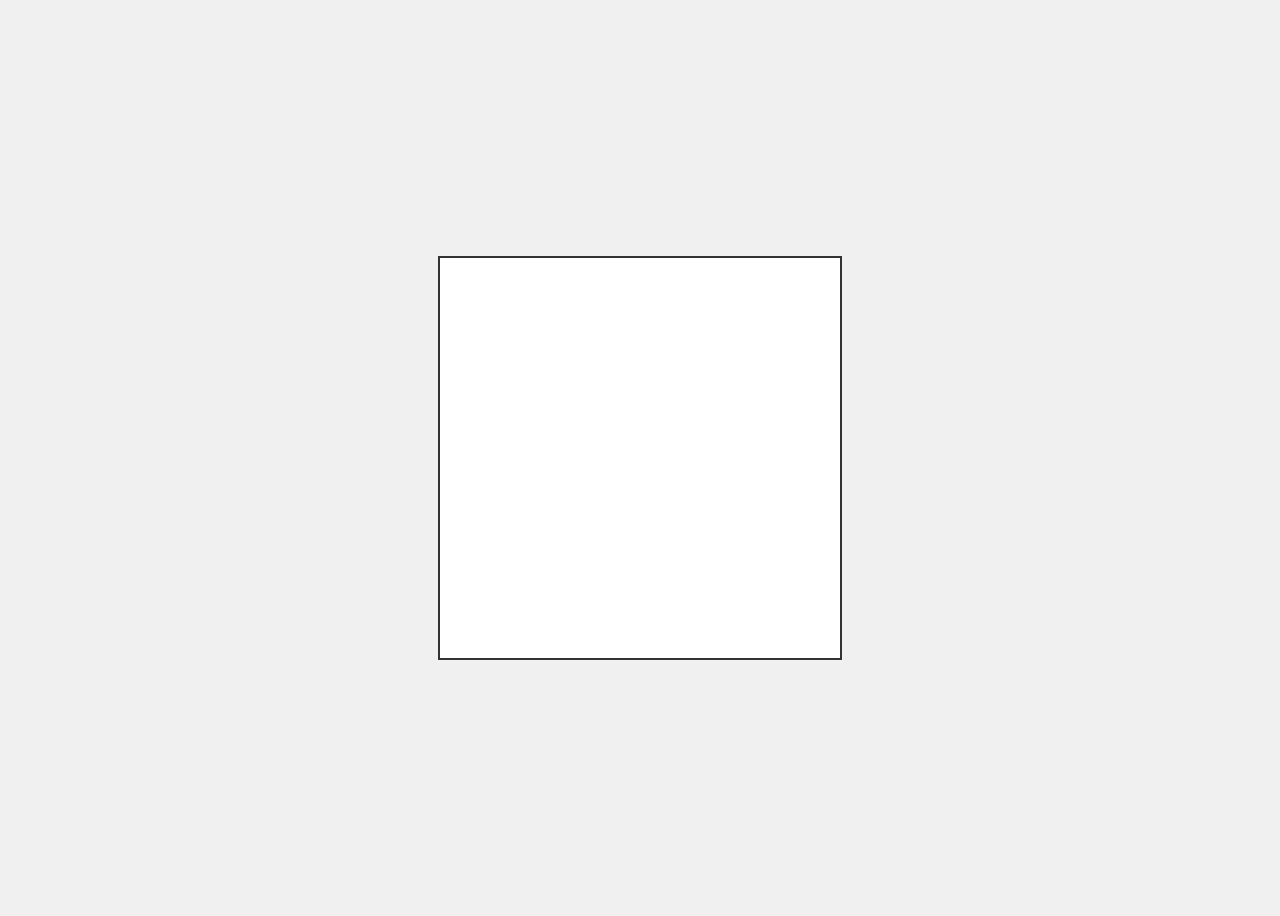
==== SnakeGame/index.html @ 2574bfdb "Basic logic" ====
<!DOCTYPE html>
<html lang="en">
<head>
    <meta charset="UTF-8">
    <meta name="viewport" content="width=device-width, initial-scale=1.0">
    <title>Snake Game</title>
    <link rel="stylesheet" href="style.css">
</head>
<body>
    <canvas id="gameCanvas" width="400" height="400"></canvas>
    <script src="script.js"></script>
</body>
</html>
---- SnakeGame/style.css ----
body {
  display: flex;
  justify-content: center;
  align-items: center;
  height: 100vh;
  background: #f0f0f0;
}
canvas {
  border: 2px solid #333;
  background: #fff;
}
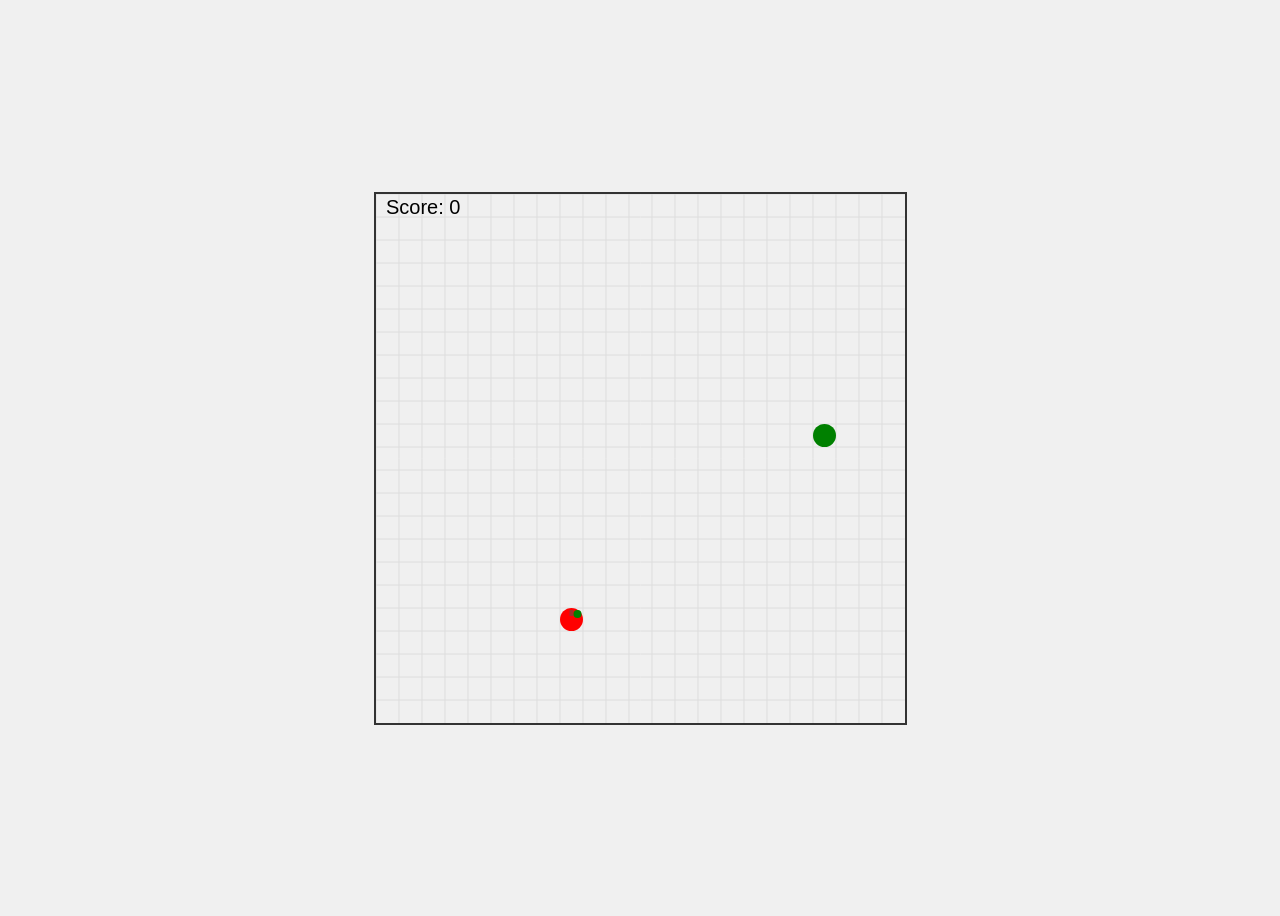
==== commit d7912c67: "Added a bit style" ====
--- a/SnakeGame/index.html
+++ b/SnakeGame/index.html
@@ -7,7 +7,7 @@
     <link rel="stylesheet" href="style.css">
 </head>
 <body>
-    <canvas id="gameCanvas" width="400" height="400"></canvas>
+    <canvas id="gameCanvas" width="529" height="529"></canvas>
     <script src="script.js"></script>
 </body>
 </html>
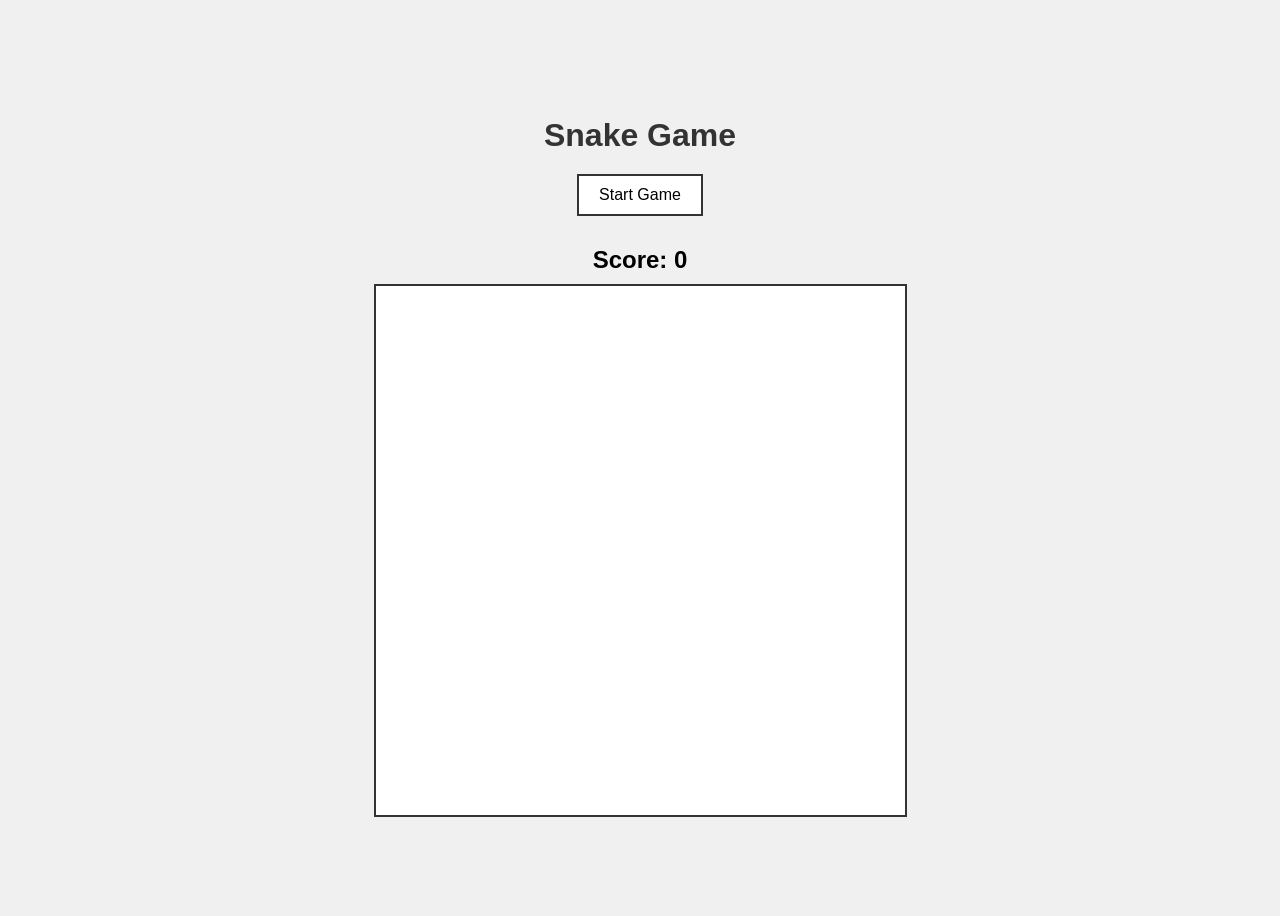
==== commit 1eef3ffd: "Added more style" ====
--- a/SnakeGame/index.html
+++ b/SnakeGame/index.html
@@ -1,13 +1,26 @@
 <!DOCTYPE html>
 <html lang="en">
 <head>
-    <meta charset="UTF-8">
-    <meta name="viewport" content="width=device-width, initial-scale=1.0">
-    <title>Snake Game</title>
-    <link rel="stylesheet" href="style.css">
+  <meta charset="UTF-8">
+  <meta name="viewport" content="width=device-width, initial-scale=1.0">
+  <title>Snake Game</title>
+  <link rel="stylesheet" href="style.css">
 </head>
 <body>
-    <canvas id="gameCanvas" width="529" height="529"></canvas>
-    <script src="script.js"></script>
+  <div class="game-container">
+    <h1 class="game-title">Snake Game</h1>
+    <button id="startBtn">Start Game</button>
+    <h2 id="score">Score: 0</h2>
+
+    <div class="canvas-wrapper">
+      <canvas id="gameCanvas" width="529" height="529"></canvas>
+      <div id="gameOverOverlay">
+        <h2>Game Over!</h2>
+        <button id="restartBtn">Restart</button>
+      </div>
+    </div>
+  </div>
+
+  <script src="script.js"></script>
 </body>
-</html>+</html>
--- a/SnakeGame/style.css
+++ b/SnakeGame/style.css
@@ -4,8 +4,65 @@
   align-items: center;
   height: 100vh;
   background: #f0f0f0;
+  font-family: 'Poppins', sans-serif;
 }
+
+.game-container {
+  text-align: center;
+}
+
+.game-title {
+  font-size: 32px;
+  font-weight: 700;
+  color: #333;
+  margin-bottom: 10px;
+}
+
+#startBtn, #restartBtn {
+  margin: 10px;
+  padding: 10px 20px;
+  font-size: 16px;
+  border: 2px solid #333;
+  background: #fff;
+  cursor: pointer;
+  transition: 0.3s;
+}
+
+#startBtn:hover, #restartBtn:hover {
+  background: #333;
+  color: #fff;
+}
+
+#score {
+  font-weight: bold;
+  margin-bottom: 10px;
+}
+
+.canvas-wrapper {
+  position: relative;
+  display: inline-block;
+}
+
 canvas {
   border: 2px solid #333;
   background: #fff;
 }
+
+#gameOverOverlay {
+  position: absolute;
+  top: 50%;
+  left: 50%;
+  transform: translate(-50%, -50%);
+  background: rgba(0, 0, 0, 0.7);
+  color: #fff;
+  padding: 30px 50px;
+  border-radius: 12px;
+  font-size: 24px;
+  display: none;
+  animation: fadeIn 0.4s ease;
+}
+
+@keyframes fadeIn {
+  from { opacity: 0; transform: translate(-50%, -60%); }
+  to { opacity: 1; transform: translate(-50%, -50%); }
+}
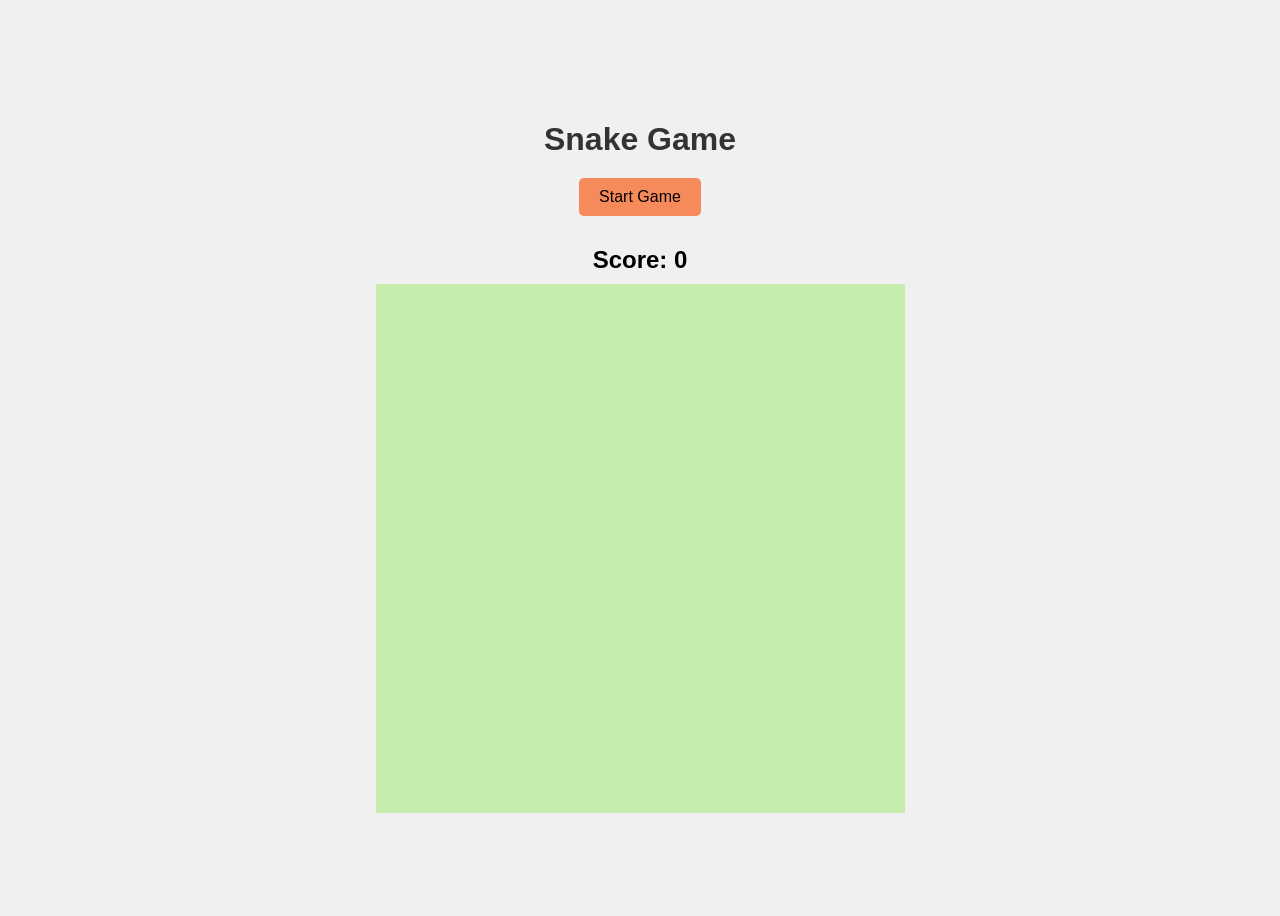
==== commit 6fc30670: "Better GameOver box UI" ====
--- a/SnakeGame/index.html
+++ b/SnakeGame/index.html
@@ -16,6 +16,7 @@
       <canvas id="gameCanvas" width="529" height="529"></canvas>
       <div id="gameOverOverlay">
         <h2>Game Over!</h2>
+        <p id="finalScore">Score : 0</p>
         <button id="restartBtn">Restart</button>
       </div>
     </div>
--- a/SnakeGame/style.css
+++ b/SnakeGame/style.css
@@ -22,14 +22,15 @@
   margin: 10px;
   padding: 10px 20px;
   font-size: 16px;
-  border: 2px solid #333;
-  background: #fff;
+  border-radius: 5px;
+  border: none;
+  background: #f68a5a;
   cursor: pointer;
   transition: 0.3s;
 }
 
 #startBtn:hover, #restartBtn:hover {
-  background: #333;
+  background: #9FD356;
   color: #fff;
 }
 
@@ -44,8 +45,8 @@
 }
 
 canvas {
-  border: 2px solid #333;
-  background: #fff;
+  border: none;
+  background: #C6ECAE;
 }
 
 #gameOverOverlay {
@@ -55,11 +56,13 @@
   transform: translate(-50%, -50%);
   background: rgba(0, 0, 0, 0.7);
   color: #fff;
-  padding: 30px 50px;
+  padding: 10px 10px;
   border-radius: 12px;
-  font-size: 24px;
+  font-size: 20px;
   display: none;
   animation: fadeIn 0.4s ease;
+  width: 400px;
+  height: 200px;
 }
 
 @keyframes fadeIn {
